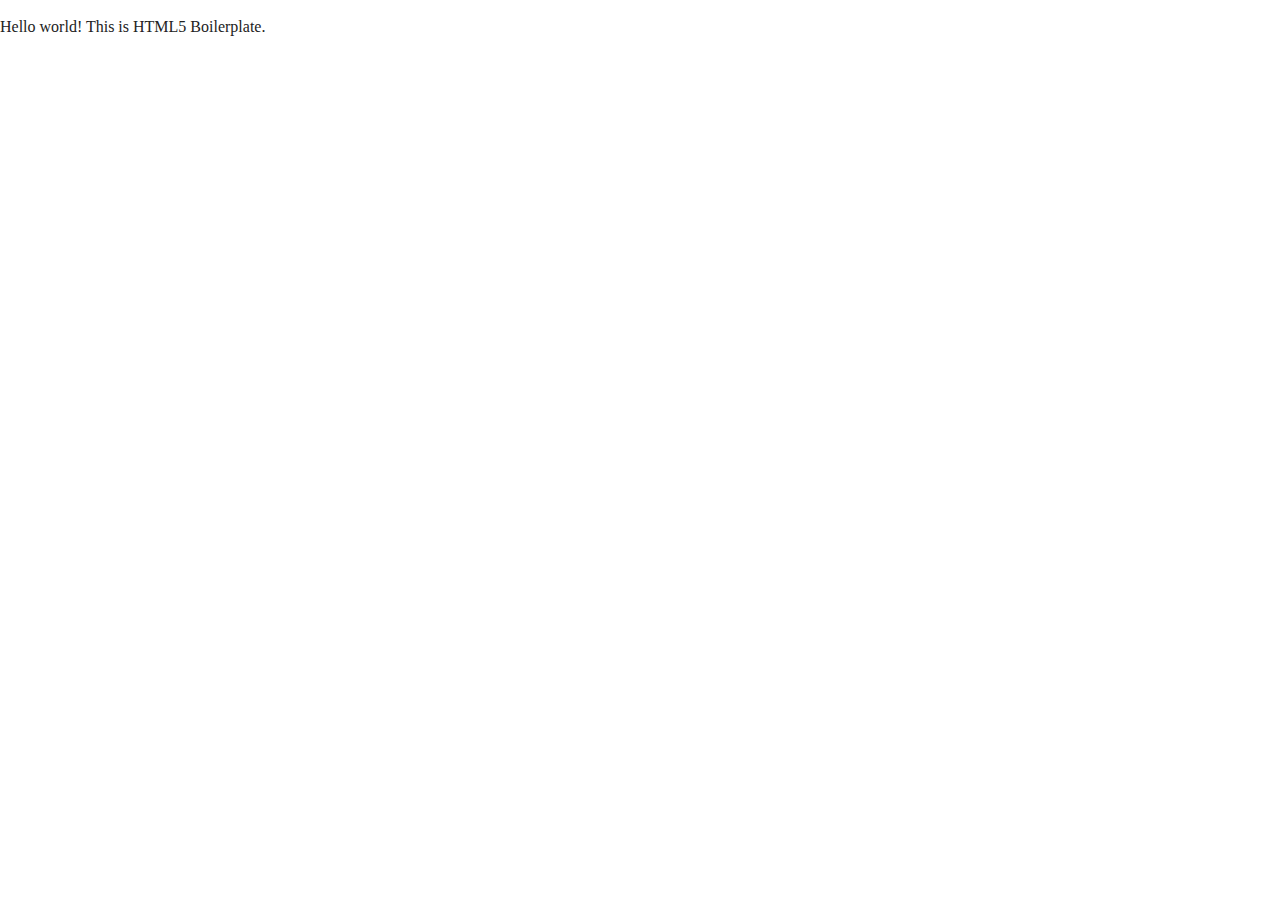
==== about/index.html @ 34fa7a8e "Index Files Updated" ====
<!doctype html>
<html class="no-js" lang="">

<head>
  <meta charset="utf-8">
  <title></title>
  <meta name="description" content="">
  <meta name="viewport" content="width=device-width, initial-scale=1">

  <meta property="og:title" content="">
  <meta property="og:type" content="">
  <meta property="og:url" content="">
  <meta property="og:image" content="">

  <link rel="manifest" href="../site.webmanifest">
  <link rel="apple-touch-icon" href="icon.png">
  <!-- Place favicon.ico in the root directory -->

  <link rel="stylesheet" href="../css/normalize.css">
  <link rel="stylesheet" href="../css/main.css">

  <meta name="theme-color" content="#fafafa">
</head>

<body>

  <!-- Add your site or application content here -->
  <p>Hello world! This is HTML5 Boilerplate.</p>
  <script src="../js/vendor/modernizr-3.11.2.min.js"></script>
  <script src="../js/plugins.js"></script>
  <script src="../js/main.js"></script>

  <!-- Google Analytics: change UA-XXXXX-Y to be your site's ID. -->
  <script>
    window.ga = function () { ga.q.push(arguments) }; ga.q = []; ga.l = +new Date;
    ga('create', 'UA-XXXXX-Y', 'auto'); ga('set', 'anonymizeIp', true); ga('set', 'transport', 'beacon'); ga('send', 'pageview')
  </script>
  <script src="../https://www.google-analytics.com/analytics.js" async></script>
</body>

</html>
---- css/main.css ----
/*! HTML5 Boilerplate v8.0.0 | MIT License | https://html5boilerplate.com/ */

/* main.css 2.1.0 | MIT License | https://github.com/h5bp/main.css#readme */
/*
 * What follows is the result of much research on cross-browser styling.
 * Credit left inline and big thanks to Nicolas Gallagher, Jonathan Neal,
 * Kroc Camen, and the H5BP dev community and team.
 */

/* ==========================================================================
   Base styles: opinionated defaults
   ========================================================================== */

html {
  color: #222;
  font-size: 1em;
  line-height: 1.4;
}

/*
 * Remove text-shadow in selection highlight:
 * https://twitter.com/miketaylr/status/12228805301
 *
 * Vendor-prefixed and regular ::selection selectors cannot be combined:
 * https://stackoverflow.com/a/16982510/7133471
 *
 * Customize the background color to match your design.
 */

::-moz-selection {
  background: #b3d4fc;
  text-shadow: none;
}

::selection {
  background: #b3d4fc;
  text-shadow: none;
}

/*
 * A better looking default horizontal rule
 */

hr {
  display: block;
  height: 1px;
  border: 0;
  border-top: 1px solid #ccc;
  margin: 1em 0;
  padding: 0;
}

/*
 * Remove the gap between audio, canvas, iframes,
 * images, videos and the bottom of their containers:
 * https://github.com/h5bp/html5-boilerplate/issues/440
 */

audio,
canvas,
iframe,
img,
svg,
video {
  vertical-align: middle;
}

/*
 * Remove default fieldset styles.
 */

fieldset {
  border: 0;
  margin: 0;
  padding: 0;
}

/*
 * Allow only vertical resizing of textareas.
 */

textarea {
  resize: vertical;
}

/* ==========================================================================
   Author's custom styles
   ========================================================================== */

/* ==========================================================================
   Helper classes
   ========================================================================== */

/*
 * Hide visually and from screen readers
 */

.hidden,
[hidden] {
  display: none !important;
}

/*
 * Hide only visually, but have it available for screen readers:
 * https://snook.ca/archives/html_and_css/hiding-content-for-accessibility
 *
 * 1. For long content, line feeds are not interpreted as spaces and small width
 *    causes content to wrap 1 word per line:
 *    https://medium.com/@jessebeach/beware-smushed-off-screen-accessible-text-5952a4c2cbfe
 */

.sr-only {
  border: 0;
  clip: rect(0, 0, 0, 0);
  height: 1px;
  margin: -1px;
  overflow: hidden;
  padding: 0;
  position: absolute;
  white-space: nowrap;
  width: 1px;
  /* 1 */
}

/*
 * Extends the .sr-only class to allow the element
 * to be focusable when navigated to via the keyboard:
 * https://www.drupal.org/node/897638
 */

.sr-only.focusable:active,
.sr-only.focusable:focus {
  clip: auto;
  height: auto;
  margin: 0;
  overflow: visible;
  position: static;
  white-space: inherit;
  width: auto;
}

/*
 * Hide visually and from screen readers, but maintain layout
 */

.invisible {
  visibility: hidden;
}

/*
 * Clearfix: contain floats
 *
 * For modern browsers
 * 1. The space content is one way to avoid an Opera bug when the
 *    `contenteditable` attribute is included anywhere else in the document.
 *    Otherwise it causes space to appear at the top and bottom of elements
 *    that receive the `clearfix` class.
 * 2. The use of `table` rather than `block` is only necessary if using
 *    `:before` to contain the top-margins of child elements.
 */

.clearfix::before,
.clearfix::after {
  content: " ";
  display: table;
}

.clearfix::after {
  clear: both;
}

/* ==========================================================================
   EXAMPLE Media Queries for Responsive Design.
   These examples override the primary ('mobile first') styles.
   Modify as content requires.
   ========================================================================== */

@media only screen and (min-width: 35em) {
  /* Style adjustments for viewports that meet the condition */
}

@media print,
  (-webkit-min-device-pixel-ratio: 1.25),
  (min-resolution: 1.25dppx),
  (min-resolution: 120dpi) {
  /* Style adjustments for high resolution devices */
}

/* ==========================================================================
   Print styles.
   Inlined to avoid the additional HTTP request:
   https://www.phpied.com/delay-loading-your-print-css/
   ========================================================================== */

@media print {
  *,
  *::before,
  *::after {
    background: #fff !important;
    color: #000 !important;
    /* Black prints faster */
    box-shadow: none !important;
    text-shadow: none !important;
  }

  a,
  a:visited {
    text-decoration: underline;
  }

  a[href]::after {
    content: " (" attr(href) ")";
  }

  abbr[title]::after {
    content: " (" attr(title) ")";
  }

  /*
   * Don't show links that are fragment identifiers,
   * or use the `javascript:` pseudo protocol
   */
  a[href^="#"]::after,
  a[href^="javascript:"]::after {
    content: "";
  }

  pre {
    white-space: pre-wrap !important;
  }

  pre,
  blockquote {
    border: 1px solid #999;
    page-break-inside: avoid;
  }

  /*
   * Printing Tables:
   * https://web.archive.org/web/20180815150934/http://css-discuss.incutio.com/wiki/Printing_Tables
   */
  thead {
    display: table-header-group;
  }

  tr,
  img {
    page-break-inside: avoid;
  }

  p,
  h2,
  h3 {
    orphans: 3;
    widows: 3;
  }

  h2,
  h3 {
    page-break-after: avoid;
  }
}
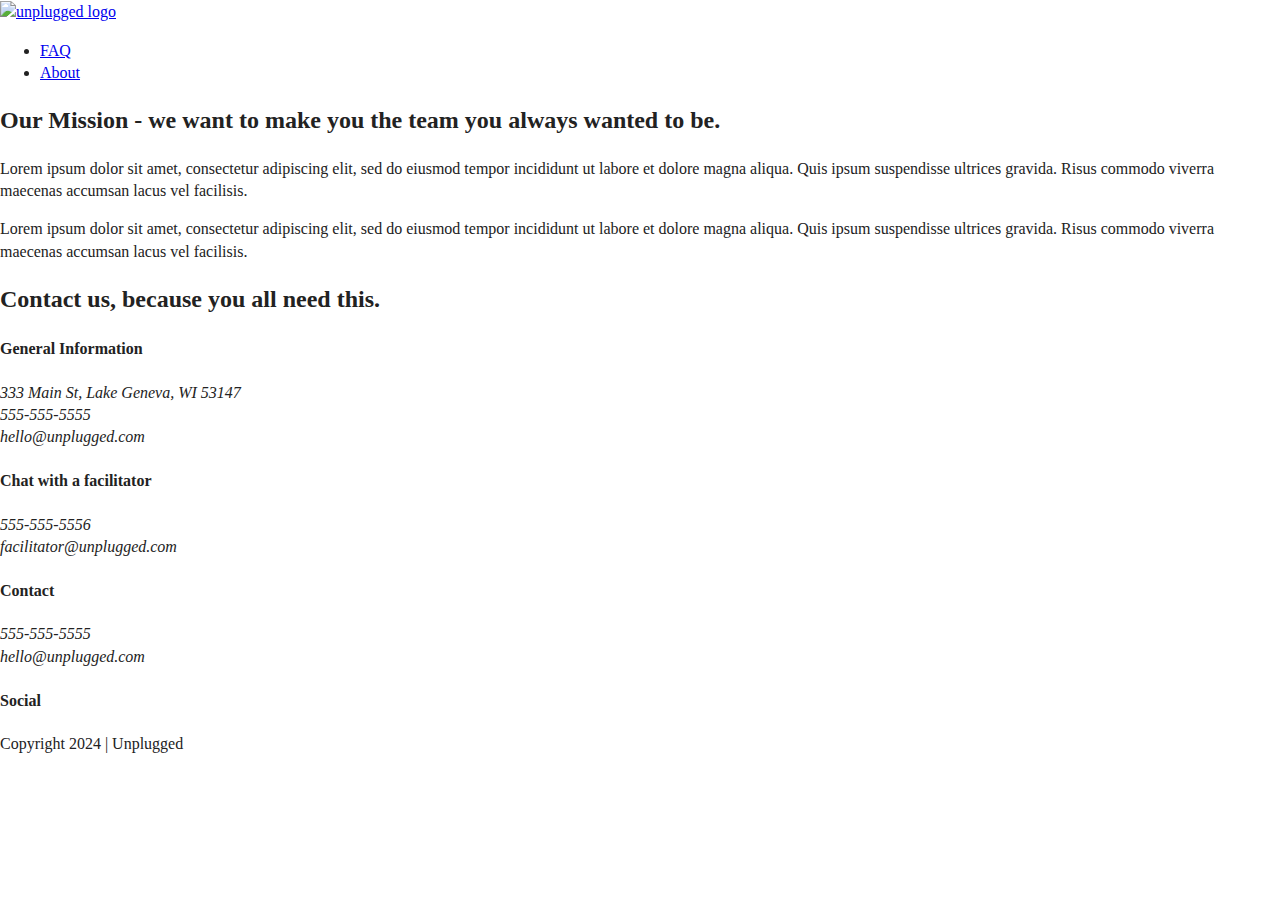
==== commit 5a44b866: "Added the About Page" ====
--- a/about/index.html
+++ b/about/index.html
@@ -1,9 +1,9 @@
 <!doctype html>
-<html class="no-js" lang="">
+<html class="no-js" lang="en">
 
 <head>
   <meta charset="utf-8">
-  <title></title>
+  <title>About | Unplugged Retreat</title>
   <meta name="description" content="">
   <meta name="viewport" content="width=device-width, initial-scale=1">
 
@@ -24,18 +24,117 @@
 
 <body>
 
-  <!-- Add your site or application content here -->
-  <p>Hello world! This is HTML5 Boilerplate.</p>
-  <script src="../js/vendor/modernizr-3.11.2.min.js"></script>
-  <script src="../js/plugins.js"></script>
-  <script src="../js/main.js"></script>
+  <header>
+    <div class="content-wrapper">
+      <a href="#"><img src="img/icon.png" alt="unplugged logo"></a>
+
+      <div class="header-divider"></div>
+      <nav>
+        <ul>
+          <li><a href="../faq/index.html" rel="noopener">FAQ</a></li>
+          <li><a href="index.html" rel="noopener">About</a></li>
+        </ul>
+      </nav>
+    </div>
+  </header>
+
+  <main>
+    <section class="mission">
+      <div class="content-wrapper">
+        <h2>Our Mission - we want to make you the team you always wanted to be.</h2>
+        <div class="mission-content">
+          <p>Lorem ipsum dolor sit amet, consectetur adipiscing elit, sed do eiusmod tempor incididunt ut labore et
+            dolore magna aliqua. Quis ipsum suspendisse ultrices gravida. Risus commodo viverra maecenas accumsan lacus
+            vel facilisis.</p>
+          <p>Lorem ipsum dolor sit amet, consectetur adipiscing elit, sed do eiusmod tempor incididunt ut labore et
+            dolore magna aliqua. Quis ipsum suspendisse ultrices gravida. Risus commodo viverra maecenas accumsan lacus
+            vel facilisis.</p>
+        </div>
+      </div>
+    </section>
+    <section class="map">
+      <figure>
+
+      </figure>
+    </section>
+
+    <section class="contact-section">
+      <div class="content-wrapper">
+        <h2>Contact us, because you all need this.</h2>
+        <div class="contact-content">
+          <div>
+            <h4>General Information</h4>
+            <address>
+              <p>333 Main St, Lake Geneva, WI 53147<br>
+                555-555-5555<br>
+                hello@unplugged.com
+              </p>
+            </address>
+          </div>
+          <div>
+            <h4>Chat with a facilitator</h4>
+            <address>
+              <p>555-555-5556<br>
+                facilitator@unplugged.com
+              </p>
+            </address>
+          </div>
+        </div>
+      </div>
+    </section>
+  </main>
+
+
+  <footer>
+    <div class="content-wrapper">
+      <div class="footer-content">
+        <div class="contact">
+          <h4>Contact</h4>
+          <address>
+            <p>
+              555-555-5555<br>
+              hello@unplugged.com
+            </p>
+          </address>
+        </div>
+        <div class="social">
+          <h4>Social</h4>
+          <div class="social-icons">
+            <p>
+            <p><a href="https://www.facebook.com" target="_blank" rel="noopener"></a></p>
+            <!-- other social links here -->
+
+          </div>
+        </div>
+      </div>
+      <div class="copyright">
+        <p>Copyright 2024 | Unplugged</p>
+      </div>
+    </div>
+
+  </footer>
+
+
+  <script src="js/vendor/modernizr-3.11.2.min.js"></script>
+  <script src="js/plugins.js"></script>
+  <script src="js/main.js"></script>
 
   <!-- Google Analytics: change UA-XXXXX-Y to be your site's ID. -->
   <script>
     window.ga = function () { ga.q.push(arguments) }; ga.q = []; ga.l = +new Date;
     ga('create', 'UA-XXXXX-Y', 'auto'); ga('set', 'anonymizeIp', true); ga('set', 'transport', 'beacon'); ga('send', 'pageview')
   </script>
-  <script src="../https://www.google-analytics.com/analytics.js" async></script>
+  <script src="https://www.google-analytics.com/analytics.js" async></script>
+</body>
+
+</html>
+
+<!-- Google Analytics: change UA-XXXXX-Y to be your site's ID. -->
+<script>
+  window.ga = function () { ga.q.push(arguments) }; ga.q = []; ga.l = +new Date;
+  ga('create', 'UA-XXXXX-Y', 'auto'); ga('set', 'anonymizeIp', true); ga('set', 'transport', 'beacon'); ga('send', 'pageview')
+</script>
+<script src="../https://www.google-analytics.com/analytics.js" async></script>
 </body>
 
 </html>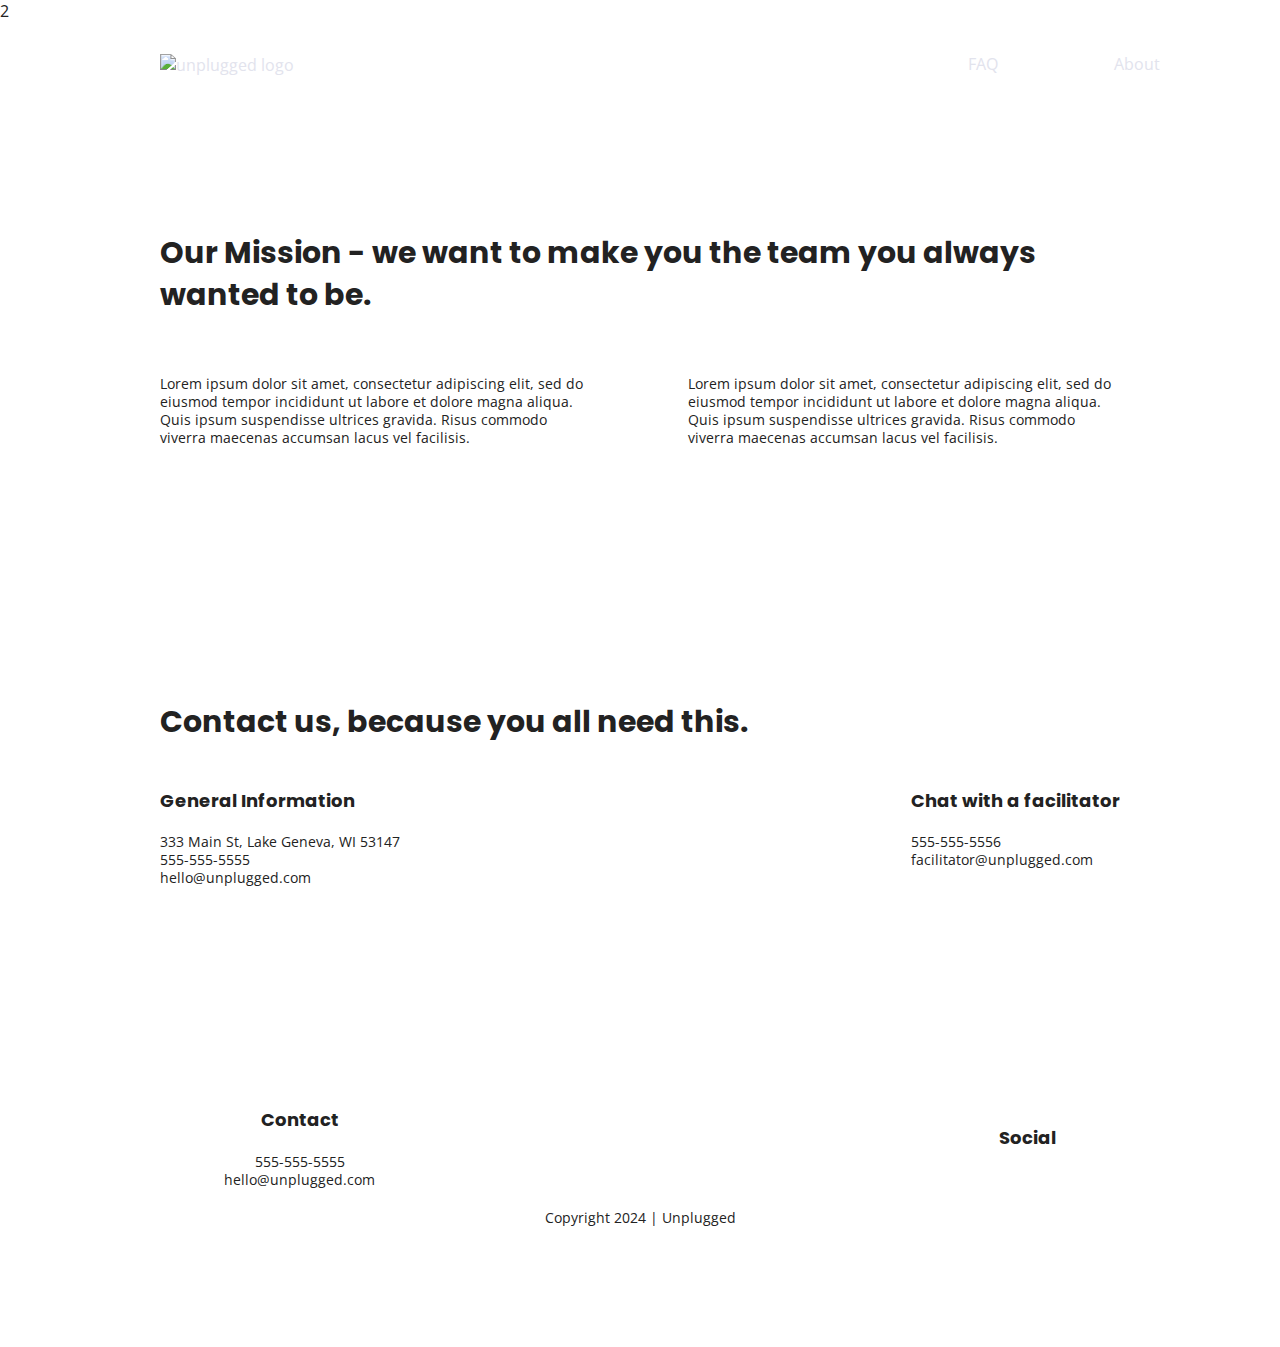
==== commit 35486a3e: "Coding Styles" ====
--- a/about/index.html
+++ b/about/index.html
@@ -20,6 +20,10 @@
   <link rel="stylesheet" href="../css/main.css">
 
   <meta name="theme-color" content="#fafafa">
+
+  2
+  <!-- Google Fonts -->
+  <link href="https://fonts.googleapis.com/css?family=Open+Sans:400,700|Poppins:500,700" rel="stylesheet">
 </head>
 
 <body>
--- a/css/main.css
+++ b/css/main.css
@@ -1,6 +1,5 @@
 /*! HTML5 Boilerplate v8.0.0 | MIT License | https://html5boilerplate.com/ */
 
-/* main.css 2.1.0 | MIT License | https://github.com/h5bp/main.css#readme */
 /*
  * What follows is the result of much research on cross-browser styling.
  * Credit left inline and big thanks to Nicolas Gallagher, Jonathan Neal,
@@ -18,14 +17,14 @@
 }
 
 /*
- * Remove text-shadow in selection highlight:
- * https://twitter.com/miketaylr/status/12228805301
- *
- * Vendor-prefixed and regular ::selection selectors cannot be combined:
- * https://stackoverflow.com/a/16982510/7133471
- *
- * Customize the background color to match your design.
- */
+   * Remove text-shadow in selection highlight:
+   * https://twitter.com/miketaylr/status/12228805301
+   *
+   * Vendor-prefixed and regular ::selection selectors cannot be combined:
+   * https://stackoverflow.com/a/16982510/7133471
+   *
+   * Customize the background color to match your design.
+   */
 
 ::-moz-selection {
   background: #b3d4fc;
@@ -38,8 +37,8 @@
 }
 
 /*
- * A better looking default horizontal rule
- */
+   * A better looking default horizontal rule
+   */
 
 hr {
   display: block;
@@ -51,10 +50,10 @@
 }
 
 /*
- * Remove the gap between audio, canvas, iframes,
- * images, videos and the bottom of their containers:
- * https://github.com/h5bp/html5-boilerplate/issues/440
- */
+   * Remove the gap between audio, canvas, iframes,
+   * images, videos and the bottom of their containers:
+   * https://github.com/h5bp/html5-boilerplate/issues/440
+   */
 
 audio,
 canvas,
@@ -66,8 +65,8 @@
 }
 
 /*
- * Remove default fieldset styles.
- */
+   * Remove default fieldset styles.
+   */
 
 fieldset {
   border: 0;
@@ -76,129 +75,540 @@
 }
 
 /*
- * Allow only vertical resizing of textareas.
- */
+   * Allow only vertical resizing of textareas.
+   */
 
 textarea {
   resize: vertical;
 }
 
 /* ==========================================================================
-   Author's custom styles
-   ========================================================================== */
-
-/* ==========================================================================
-   Helper classes
-   ========================================================================== */
-
-/*
- * Hide visually and from screen readers
- */
-
-.hidden,
-[hidden] {
+     Browser Upgrade Prompt
+     ========================================================================== */
+
+.browserupgrade {
+  margin: 0.2em 0;
+  background: #ccc;
+  color: #000;
+  padding: 0.2em 0;
+}
+
+/* ==========================================================================
+     Author's custom styles
+     ========================================================================== */
+/* General Styles */
+
+html {
+  font-size: 1rem;
+}
+
+body {
+  font-size: 1em;
+  font-family: 'Open Sans', sans-serif;
+  text-align: left;
+}
+
+ul,
+ol {
+  list-style-type: none;
+}
+
+a {
+  color: #e2e3ed;
+  text-decoration: none;
+}
+
+h2 {
+  font-family: 'Poppins', sans-serif;
+  font-size: 1.875em;
+}
+
+h3,
+h4 {
+  font-family: 'Poppins', sans-serif;
+  margin: 20px 0;
+  font-size: 1.125em;
+}
+
+p {
+  font-size: .875em;
+  line-height: 1.285;
+}
+
+address {
+  font-style: normal;
+}
+
+.content-wrapper {
+  width: 90%;
+  margin: 50px 0;
+}
+
+
+/* -------------------- Base Header - Footer Styles -------------------- */
+
+header {
+  display: flex;
+  justify-content: center;
+  padding: 15px 0;
+}
+
+header .content-wrapper {
+  margin: 0;
+  display: flex;
+  justify-content: center;
+  align-items: center;
+  flex-flow: row wrap;
+}
+
+.header-divider {
+  width: 100%;
+  height: 1px;
+  margin: 10px 0 20px 0;
+}
+
+header nav {
+  width: 60%;
+}
+
+header nav ul {
+  display: flex;
+  justify-content: space-around;
+  width: 100%;
+}
+
+footer {
+  display: flex;
+  flex-direction: column;
+  align-items: center;
+  text-align: center;
+}
+
+footer p {
+  margin: 0;
+}
+
+footer .content-wrapper {
+  width: 55%;
+}
+
+footer .contact {
+  margin-bottom: 50px;
+}
+
+footer .social-icons {
+  display: flex;
+  justify-content: space-around;
+  align-items: center;
+}
+
+footer .social-icons p {
+  display: flex;
+  justify-content: center;
+  align-items: center;
+}
+
+footer .copyright {
+  margin: 20px 0;
+}
+
+/* -------------------- Mobile Styles - Homepage -------------------- */
+
+/* Hero Area */
+
+.hero-area {
+  display: flex;
+  justify-content: center;
+}
+
+/* Aside */
+
+aside {
+  display: flex;
+  justify-content: center;
+}
+
+/* Features */
+
+.features {
+  display: flex;
+  justify-content: center;
+}
+
+.features h2 {
+  margin-bottom: 60px;
+}
+
+.features article {
+  width: 63%;
+  margin: 30px 0;
+}
+
+.features .features-items {
+  display: flex;
+  justify-content: center;
+  align-items: flex-start;
+  flex-flow: row wrap;
+}
+
+.features p {
+  margin: 0;
+}
+
+/* Reviews */
+
+.reviews {
+  display: flex;
+  justify-content: center;
+}
+
+.reviews h2 {
+  margin-bottom: 40px;
+}
+
+.reviews h3 {
+  width: 55%;
+  margin: 20px 0;
+}
+
+/* ==========================================================================
+     About Page
+     ========================================================================== */
+
+.mission {
+  display: flex;
+  justify-content: center;
+}
+
+.contact-section {
+  display: flex;
+  justify-content: center;
+}
+
+.contact-content p {
+  margin: 0;
+}
+
+/* ==========================================================================
+     FAQ Page
+     ========================================================================== */
+
+.faq {
+  display: flex;
+  justify-content: center;
+}
+
+.faq .content-wrapper {
+  display: flex;
+  justify-content: center;
+  align-items: flex-start;
+  flex-flow: row wrap;
+  margin: 50px 0 0 0;
+}
+
+.faq h2 {
+  margin-bottom: 40px;
+}
+
+.faq-content {
+  margin-bottom: 50px;
+}
+
+/* ==========================================================================
+     Helper classes
+     ========================================================================== */
+
+/*
+   * Hide visually and from screen readers
+   */
+
+.hidden {
   display: none !important;
 }
 
 /*
- * Hide only visually, but have it available for screen readers:
- * https://snook.ca/archives/html_and_css/hiding-content-for-accessibility
- *
- * 1. For long content, line feeds are not interpreted as spaces and small width
- *    causes content to wrap 1 word per line:
- *    https://medium.com/@jessebeach/beware-smushed-off-screen-accessible-text-5952a4c2cbfe
- */
-
-.sr-only {
+   * Hide only visually, but have it available for screen readers:
+   * https://snook.ca/archives/html_and_css/hiding-content-for-accessibility
+   *
+   * 1. For long content, line feeds are not interpreted as spaces and small width
+   *    causes content to wrap 1 word per line:
+   *    https://medium.com/@jessebeach/beware-smushed-off-screen-accessible-text-5952a4c2cbfe
+   */
+
+.visuallyhidden {
   border: 0;
-  clip: rect(0, 0, 0, 0);
+  clip: rect(0 0 0 0);
   height: 1px;
   margin: -1px;
   overflow: hidden;
   padding: 0;
   position: absolute;
+  width: 1px;
   white-space: nowrap;
-  width: 1px;
   /* 1 */
 }
 
 /*
- * Extends the .sr-only class to allow the element
- * to be focusable when navigated to via the keyboard:
- * https://www.drupal.org/node/897638
- */
-
-.sr-only.focusable:active,
-.sr-only.focusable:focus {
+   * Extends the .visuallyhidden class to allow the element
+   * to be focusable when navigated to via the keyboard:
+   * https://www.drupal.org/node/897638
+   */
+
+.visuallyhidden.focusable:active,
+.visuallyhidden.focusable:focus {
   clip: auto;
   height: auto;
   margin: 0;
   overflow: visible;
   position: static;
+  width: auto;
   white-space: inherit;
-  width: auto;
-}
-
-/*
- * Hide visually and from screen readers, but maintain layout
- */
+}
+
+/*
+   * Hide visually and from screen readers, but maintain layout
+   */
 
 .invisible {
   visibility: hidden;
 }
 
 /*
- * Clearfix: contain floats
- *
- * For modern browsers
- * 1. The space content is one way to avoid an Opera bug when the
- *    `contenteditable` attribute is included anywhere else in the document.
- *    Otherwise it causes space to appear at the top and bottom of elements
- *    that receive the `clearfix` class.
- * 2. The use of `table` rather than `block` is only necessary if using
- *    `:before` to contain the top-margins of child elements.
- */
-
-.clearfix::before,
-.clearfix::after {
+   * Clearfix: contain floats
+   *
+   * For modern browsers
+   * 1. The space content is one way to avoid an Opera bug when the
+   *    `contenteditable` attribute is included anywhere else in the document.
+   *    Otherwise it causes space to appear at the top and bottom of elements
+   *    that receive the `clearfix` class.
+   * 2. The use of `table` rather than `block` is only necessary if using
+   *    `:before` to contain the top-margins of child elements.
+   */
+
+.clearfix:before,
+.clearfix:after {
   content: " ";
+  /* 1 */
   display: table;
-}
-
-.clearfix::after {
+  /* 2 */
+}
+
+.clearfix:after {
   clear: both;
 }
 
 /* ==========================================================================
-   EXAMPLE Media Queries for Responsive Design.
-   These examples override the primary ('mobile first') styles.
-   Modify as content requires.
-   ========================================================================== */
-
-@media only screen and (min-width: 35em) {
-  /* Style adjustments for viewports that meet the condition */
-}
-
-@media print,
-  (-webkit-min-device-pixel-ratio: 1.25),
-  (min-resolution: 1.25dppx),
-  (min-resolution: 120dpi) {
-  /* Style adjustments for high resolution devices */
-}
-
-/* ==========================================================================
-   Print styles.
-   Inlined to avoid the additional HTTP request:
-   https://www.phpied.com/delay-loading-your-print-css/
-   ========================================================================== */
+     EXAMPLE Media Queries for Responsive Design.
+     These examples override the primary ('mobile first') styles.
+     Modify as content requires.
+     ========================================================================== */
+
+@media only screen and (min-width:768px) {
+  /*Tablet styles here*/
+
+  /* General styles */
+  .content-wrapper {
+    max-width: 640px;
+    margin: 100px 0;
+  }
+
+  /* Header */
+  header {
+    padding: 33px 0;
+  }
+
+  header .content-wrapper {
+    width: 100%;
+    justify-content: space-between;
+  }
+
+  header nav {
+    width: 20%;
+  }
+
+  header nav ul {
+    justify-content: space-between;
+  }
+
+  .header-divider {
+    display: none;
+  }
+
+  /* Hero Area */
+
+  /* Aside */
+  aside .content-wrapper {
+    margin: 50px 0;
+    display: flex;
+    justify-content: space-between;
+    align-content: flex-start;
+  }
+
+  aside .content-wrapper .form-description,
+  aside .content-wrapper .form {
+    width: 40%;
+    margin: 0;
+  }
+
+  /* Features */
+  .features article {
+    display: flex;
+    align-items: center;
+    flex-flow: column wrap;
+    flex-basis: 50%;
+  }
+
+  .features .features-item-description {
+    width: 62%;
+  }
+
+  /* Reviews */
+  .reviews article {
+    display: flex;
+    justify-content: space-between;
+  }
+
+  .reviews article div {
+    width: 49%;
+  }
+
+  /* Footer */
+  footer .content-wrapper {
+    width: 65%;
+  }
+
+  .footer-content {
+    display: flex;
+    justify-content: space-between;
+    align-items: center;
+  }
+
+  footer .contact {
+    margin-bottom: 0;
+  }
+
+  footer .copyright {
+    width: 100%;
+  }
+
+  /* ==========================================================================
+     About Page
+     ========================================================================== */
+
+  .mission-content {
+    display: flex;
+    justify-content: space-between;
+    align-items: flex-start;
+    padding-top: 20px;
+  }
+
+  .mission-content p {
+    width: 45%;
+  }
+
+  .contact-section .content-wrapper h2 {
+    width: 80%;
+  }
+
+  .contact-content {
+    display: flex;
+    justify-content: space-between;
+    align-items: flex-start;
+  }
+
+  /* ==========================================================================
+     FAQ Page
+     ========================================================================== */
+
+  .faq .content-wrapper {
+    justify-content: space-between;
+  }
+
+  .faq-content {
+    flex-basis: 45%;
+  }
+
+  .faq h2 {
+    width: 100%;
+  }
+}
+
+@media only screen and (min-width:1200px) {
+  /*Desktop styles here*/
+
+  /* General styles */
+  .content-wrapper {
+    max-width: 960px;
+  }
+
+  /* Header */
+  header {
+    padding: 15px 0;
+  }
+
+  /* Hero */
+  .hero-area h1 {
+    width: 80%;
+  }
+
+  /* Aside */
+  aside .content-wrapper {
+    justify-content: space-around;
+  }
+
+  aside .content-wrapper .form-description,
+  aside .content-wrapper .form {
+    width: 30%;
+  }
+
+  /* Features */
+
+  .features h2 {
+    width: 90%;
+  }
+
+  .features article {
+    flex-basis: 33%;
+  }
+
+  /* Reviews */
+  .reviews article div {
+    width: 42%;
+  }
+
+  /* ==========================================================================
+    About Page
+    ========================================================================== */
+
+  .mission h2,
+  .contact-section .content-wrapper h2 {
+    width: 95%;
+  }
+
+  /* ==========================================================================
+    FAQ Page
+    ========================================================================== */
+  .faq h2 {
+    width: 100%;
+  }
+
+}
+
+/* ==========================================================================
+     Print styles.
+     Inlined to avoid the additional HTTP request:
+     https://www.phpied.com/delay-loading-your-print-css/
+     ========================================================================== */
 
 @media print {
+
   *,
-  *::before,
-  *::after {
-    background: #fff !important;
+  *:before,
+  *:after {
+    background: transparent !important;
     color: #000 !important;
     /* Black prints faster */
+    -webkit-box-shadow: none !important;
     box-shadow: none !important;
     text-shadow: none !important;
   }
@@ -208,20 +618,20 @@
     text-decoration: underline;
   }
 
-  a[href]::after {
+  a[href]:after {
     content: " (" attr(href) ")";
   }
 
-  abbr[title]::after {
+  abbr[title]:after {
     content: " (" attr(title) ")";
   }
 
   /*
-   * Don't show links that are fragment identifiers,
-   * or use the `javascript:` pseudo protocol
-   */
-  a[href^="#"]::after,
-  a[href^="javascript:"]::after {
+       * Don't show links that are fragment identifiers,
+       * or use the `javascript:` pseudo protocol
+       */
+  a[href^="#"]:after,
+  a[href^="javascript:"]:after {
     content: "";
   }
 
@@ -236,9 +646,9 @@
   }
 
   /*
-   * Printing Tables:
-   * https://web.archive.org/web/20180815150934/http://css-discuss.incutio.com/wiki/Printing_Tables
-   */
+       * Printing Tables:
+       * http://css-discuss.incutio.com/wiki/Printing_Tables
+       */
   thead {
     display: table-header-group;
   }
@@ -259,5 +669,4 @@
   h3 {
     page-break-after: avoid;
   }
-}
-
+}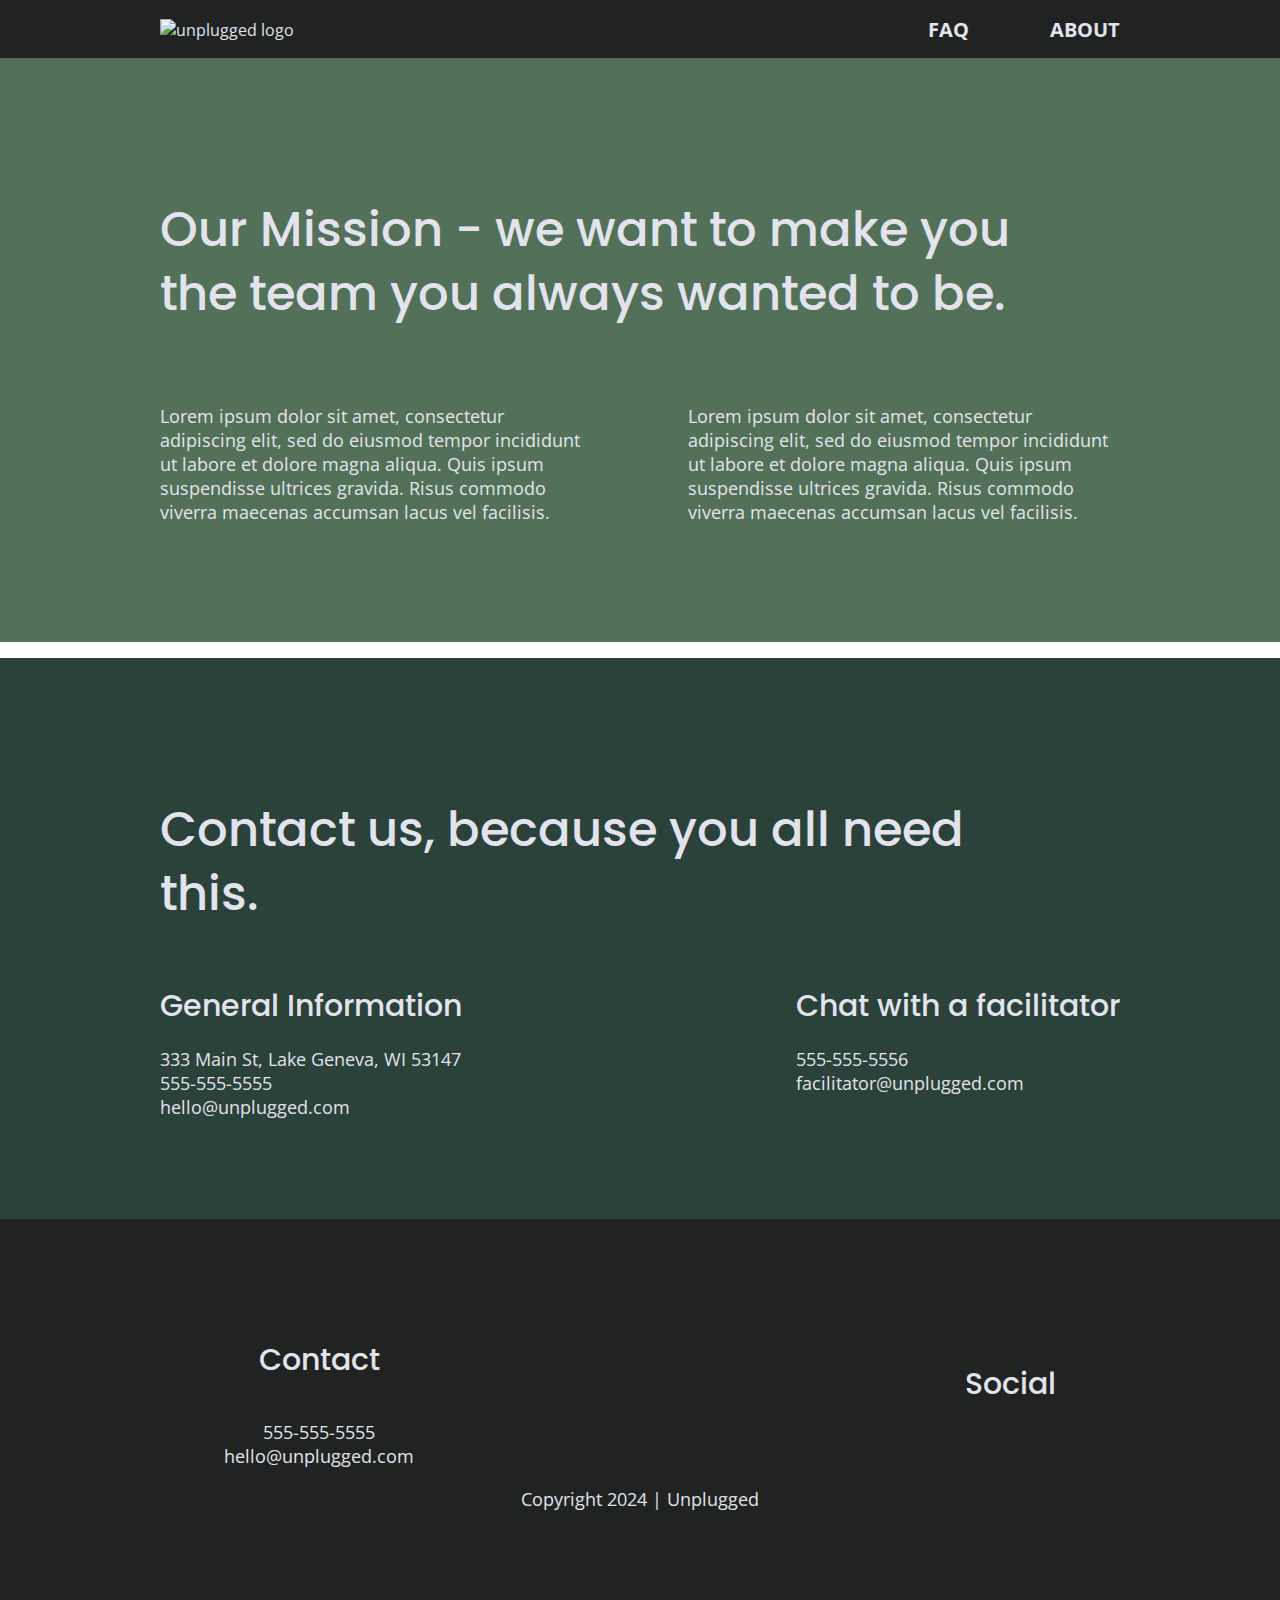
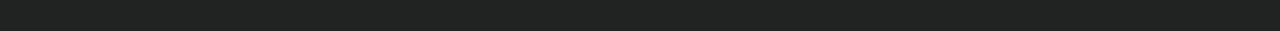
==== commit 21349791: "Adding Remaining Styles" ====
--- a/about/index.html
+++ b/about/index.html
@@ -21,7 +21,6 @@
 
   <meta name="theme-color" content="#fafafa">
 
-  2
   <!-- Google Fonts -->
   <link href="https://fonts.googleapis.com/css?family=Open+Sans:400,700|Poppins:500,700" rel="stylesheet">
 </head>
--- a/css/main.css
+++ b/css/main.css
@@ -105,12 +105,15 @@
 body {
   font-size: 1em;
   font-family: 'Open Sans', sans-serif;
+  color: #e2e3ed;
   text-align: left;
 }
 
 ul,
 ol {
   list-style-type: none;
+  margin: 0;
+  padding: 0;
 }
 
 a {
@@ -121,11 +124,13 @@
 h2 {
   font-family: 'Poppins', sans-serif;
   font-size: 1.875em;
+  font-weight: 500;
 }
 
 h3,
 h4 {
   font-family: 'Poppins', sans-serif;
+  font-weight: 500;
   margin: 20px 0;
   font-size: 1.125em;
 }
@@ -151,6 +156,7 @@
   display: flex;
   justify-content: center;
   padding: 15px 0;
+  background-color: #202322;
 }
 
 header .content-wrapper {
@@ -162,6 +168,7 @@
 }
 
 .header-divider {
+  background: #3a3a3a;
   width: 100%;
   height: 1px;
   margin: 10px 0 20px 0;
@@ -169,12 +176,19 @@
 
 header nav {
   width: 60%;
+  font-size: 1.125em;
+  font-weight: 700;
+  text-transform: uppercase;
 }
 
 header nav ul {
   display: flex;
   justify-content: space-around;
   width: 100%;
+}
+
+header nav ul li {
+  font-size: 1.125em;
 }
 
 footer {
@@ -182,6 +196,7 @@
   flex-direction: column;
   align-items: center;
   text-align: center;
+  background-color: #202322;
 }
 
 footer p {
@@ -221,12 +236,47 @@
   justify-content: center;
 }
 
+.hero-area h1 {
+  font-size: 2.25em;
+  font-family: 'Poppins', Arial, Helvetica, sans-serif;
+  font-weight: 500;
+  line-height: 1.2;
+}
+
 /* Aside */
 
 aside {
   display: flex;
   justify-content: center;
-}
+  background-color: #527158;
+}
+
+aside .form {
+  margin-top: 30px;
+}
+
+input[type=text] {
+  box-sizing: border-box;
+  width: 100%;
+  color: #2a423a;
+  font-style: italic;
+  padding: 1em;
+}
+
+input[type=button] {
+  width: 100%;
+  padding: 20px 0;
+  margin-top: 20px;
+  background-color: #2a423a;
+  font-family: 'Poppins', Helvetica, Arial, sans-serif;
+  font-weight: 500;
+  font-size: 1.125em;
+  color: #e2e3ed;
+  border: none;
+  text-align: center;
+  text-transform: uppercase;
+}
+
 
 /* Features */
 
@@ -252,6 +302,7 @@
 }
 
 .features p {
+  text-align: center;
   margin: 0;
 }
 
@@ -260,10 +311,12 @@
 .reviews {
   display: flex;
   justify-content: center;
+  background-color: #2a423a;
 }
 
 .reviews h2 {
   margin-bottom: 40px;
+  line-height: 1;
 }
 
 .reviews h3 {
@@ -278,11 +331,13 @@
 .mission {
   display: flex;
   justify-content: center;
+  background-color: #527158;
 }
 
 .contact-section {
   display: flex;
   justify-content: center;
+  background-color: #2a423a;
 }
 
 .contact-content p {
@@ -296,6 +351,7 @@
 .faq {
   display: flex;
   justify-content: center;
+  background-color: #527158;
 }
 
 .faq .content-wrapper {
@@ -308,10 +364,15 @@
 
 .faq h2 {
   margin-bottom: 40px;
+  line-height: 1;
 }
 
 .faq-content {
   margin-bottom: 50px;
+}
+
+.faq-content h4 {
+  line-height: 1.333;
 }
 
 /* ==========================================================================
@@ -412,6 +473,17 @@
     margin: 100px 0;
   }
 
+  h2 {
+    font-size: 2.25em;
+    line-height: 1.333;
+  }
+
+  h3 {
+    font-size: 1.5em;
+    line-height: 1.25;
+  }
+
+
   /* Header */
   header {
     padding: 33px 0;
@@ -420,6 +492,10 @@
   header .content-wrapper {
     width: 100%;
     justify-content: space-between;
+  }
+
+  header figure {
+    width: 30%;
   }
 
   header nav {
@@ -451,6 +527,10 @@
   }
 
   /* Features */
+  .features h2 {
+    margin-bottom: 20px;
+  }
+
   .features article {
     display: flex;
     align-items: center;
@@ -468,8 +548,17 @@
     justify-content: space-between;
   }
 
+  .reviews h2 {
+    width: 85%;
+  }
+
   .reviews article div {
     width: 49%;
+  }
+
+  .reviews h3 {
+    width: 75%;
+    margin: 0;
   }
 
   /* Footer */
@@ -477,19 +566,30 @@
     width: 65%;
   }
 
-  .footer-content {
+  footer .footer-content {
     display: flex;
     justify-content: space-between;
     align-items: center;
+    flex-direction: row;
   }
 
   footer .contact {
     margin-bottom: 0;
   }
 
+  footer h4 {
+    font-size: 1.5em;
+    margin-bottom: 40px;
+  }
+
+  footer p {
+    line-height: 1.285;
+  }
+
   footer .copyright {
     width: 100%;
   }
+
 
   /* ==========================================================================
      About Page
@@ -516,6 +616,10 @@
     align-items: flex-start;
   }
 
+  .contact-content h4 {
+    font-size: 1.5em;
+  }
+
   /* ==========================================================================
      FAQ Page
      ========================================================================== */
@@ -531,142 +635,190 @@
   .faq h2 {
     width: 100%;
   }
+
+  .faq h4,
+  .faq p {
+    font-size: .875em;
+    line-height: 1.125;
+  }
 }
 
 @media only screen and (min-width:1200px) {
   /*Desktop styles here*/
 
-  /* General styles */
-  .content-wrapper {
-    max-width: 960px;
-  }
-
-  /* Header */
-  header {
-    padding: 15px 0;
-  }
-
-  /* Hero */
-  .hero-area h1 {
-    width: 80%;
-  }
-
-  /* Aside */
-  aside .content-wrapper {
-    justify-content: space-around;
-  }
-
-  aside .content-wrapper .form-description,
-  aside .content-wrapper .form {
-    width: 30%;
-  }
-
-  /* Features */
-
-  .features h2 {
-    width: 90%;
-  }
-
-  .features article {
-    flex-basis: 33%;
-  }
-
-  /* Reviews */
-  .reviews article div {
-    width: 42%;
-  }
-
-  /* ==========================================================================
+  @media only screen and (min-width:1200px) {
+    /*Desktop styles here*/
+
+    /* General styles */
+    .content-wrapper {
+      max-width: 960px;
+    }
+
+    /* Header */
+    header {
+      padding: 15px 0;
+    }
+
+    h2 {
+      font-size: 2.25em;
+    }
+
+    h3,
+    h4 {
+      font-size: 1.875em;
+    }
+
+    p {
+      font-size: 1.125em;
+      line-height: 1.333;
+    }
+
+    /* Hero */
+    .hero-area h1 {
+      font-size: 3.75em;
+      width: 80%;
+    }
+
+    /* Aside */
+    aside .content-wrapper {
+      justify-content: space-around;
+    }
+
+    aside .content-wrapper .form-description,
+    aside .content-wrapper .form {
+      width: 30%;
+    }
+
+    .form-description p {
+      font-size: 1.125em;
+    }
+
+    /* Features */
+
+    .features h2 {
+      width: 90%;
+    }
+
+    .features article {
+      flex-basis: 33%;
+    }
+
+    /* Reviews */
+
+    .reviews h2 {
+      padding-bottom: 50px;
+    }
+
+    .reviews article div {
+      width: 42%;
+    }
+
+    footer h4 {
+      font-size: 1.875em;
+    }
+
+    /* ==========================================================================
     About Page
     ========================================================================== */
 
-  .mission h2,
-  .contact-section .content-wrapper h2 {
-    width: 95%;
-  }
-
-  /* ==========================================================================
+    .mission h2,
+    .contact-section .content-wrapper h2 {
+      width: 95%;
+      font-size: 3em;
+    }
+
+    .contact-content h4 {
+      font-size: 1.875em;
+    }
+
+    /* ==========================================================================
     FAQ Page
     ========================================================================== */
-  .faq h2 {
-    width: 100%;
-  }
-
-}
-
-/* ==========================================================================
+    .faq h2 {
+      width: 100%;
+      font-size: 3em;
+    }
+
+    .faq h4,
+    .faq p {
+      font-size: 1.125em;
+      line-height: 1;
+    }
+  }
+
+  /* ==========================================================================
      Print styles.
      Inlined to avoid the additional HTTP request:
      https://www.phpied.com/delay-loading-your-print-css/
      ========================================================================== */
 
-@media print {
-
-  *,
-  *:before,
-  *:after {
-    background: transparent !important;
-    color: #000 !important;
-    /* Black prints faster */
-    -webkit-box-shadow: none !important;
-    box-shadow: none !important;
-    text-shadow: none !important;
-  }
-
-  a,
-  a:visited {
-    text-decoration: underline;
-  }
-
-  a[href]:after {
-    content: " (" attr(href) ")";
-  }
-
-  abbr[title]:after {
-    content: " (" attr(title) ")";
-  }
-
-  /*
+  @media print {
+
+    *,
+    *:before,
+    *:after {
+      background: transparent !important;
+      color: #000 !important;
+      /* Black prints faster */
+      -webkit-box-shadow: none !important;
+      box-shadow: none !important;
+      text-shadow: none !important;
+    }
+
+    a,
+    a:visited {
+      text-decoration: underline;
+    }
+
+    a[href]:after {
+      content: " (" attr(href) ")";
+    }
+
+    abbr[title]:after {
+      content: " (" attr(title) ")";
+    }
+
+    /*
        * Don't show links that are fragment identifiers,
        * or use the `javascript:` pseudo protocol
        */
-  a[href^="#"]:after,
-  a[href^="javascript:"]:after {
-    content: "";
-  }
-
-  pre {
-    white-space: pre-wrap !important;
-  }
-
-  pre,
-  blockquote {
-    border: 1px solid #999;
-    page-break-inside: avoid;
-  }
-
-  /*
+    a[href^="#"]:after,
+    a[href^="javascript:"]:after {
+      content: "";
+    }
+
+    pre {
+      white-space: pre-wrap !important;
+    }
+
+    pre,
+    blockquote {
+      border: 1px solid #999;
+      page-break-inside: avoid;
+    }
+
+    /*
        * Printing Tables:
        * http://css-discuss.incutio.com/wiki/Printing_Tables
        */
-  thead {
-    display: table-header-group;
-  }
-
-  tr,
-  img {
-    page-break-inside: avoid;
-  }
-
-  p,
-  h2,
-  h3 {
-    orphans: 3;
-    widows: 3;
-  }
-
-  h2,
-  h3 {
-    page-break-after: avoid;
-  }
-}+    thead {
+      display: table-header-group;
+    }
+
+    tr,
+    img {
+      page-break-inside: avoid;
+    }
+
+    p,
+    h2,
+    h3 {
+      orphans: 3;
+      widows: 3;
+    }
+
+    h2,
+    h3 {
+      page-break-after: avoid;
+    }
+  }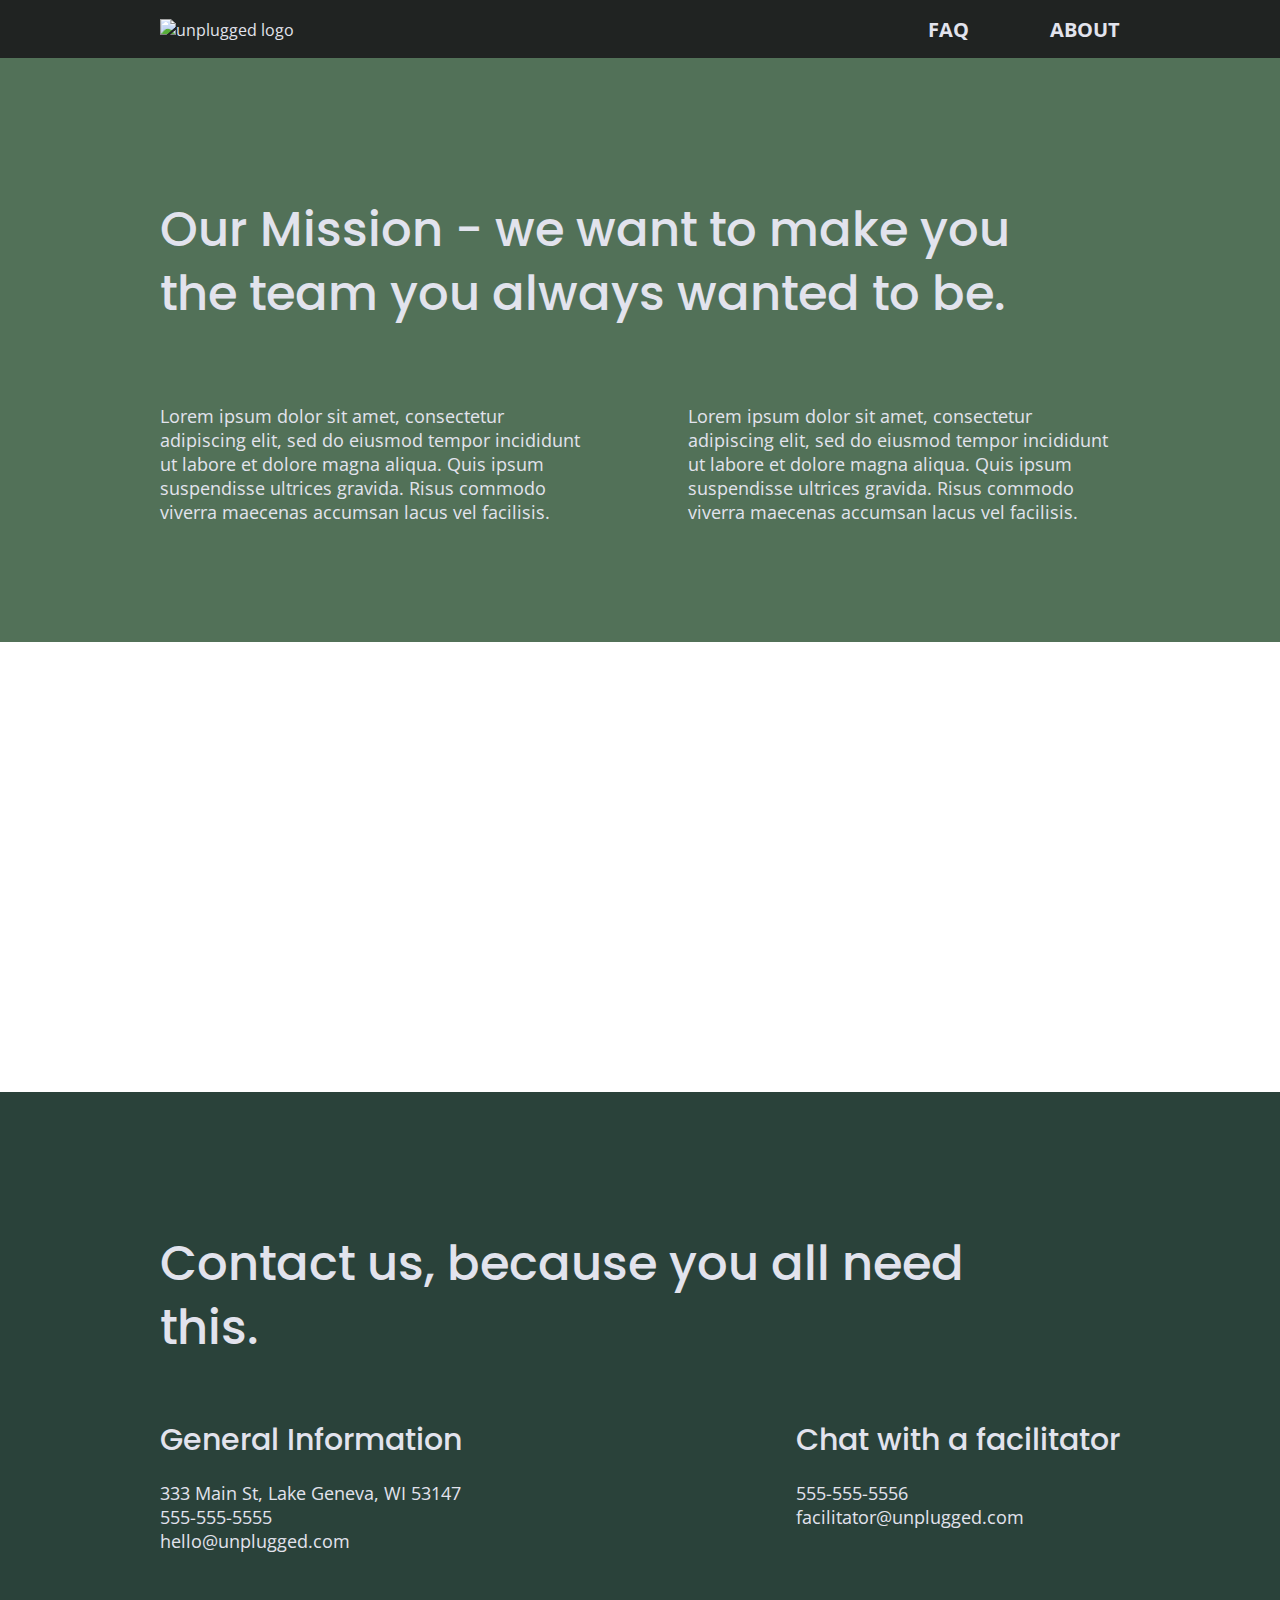
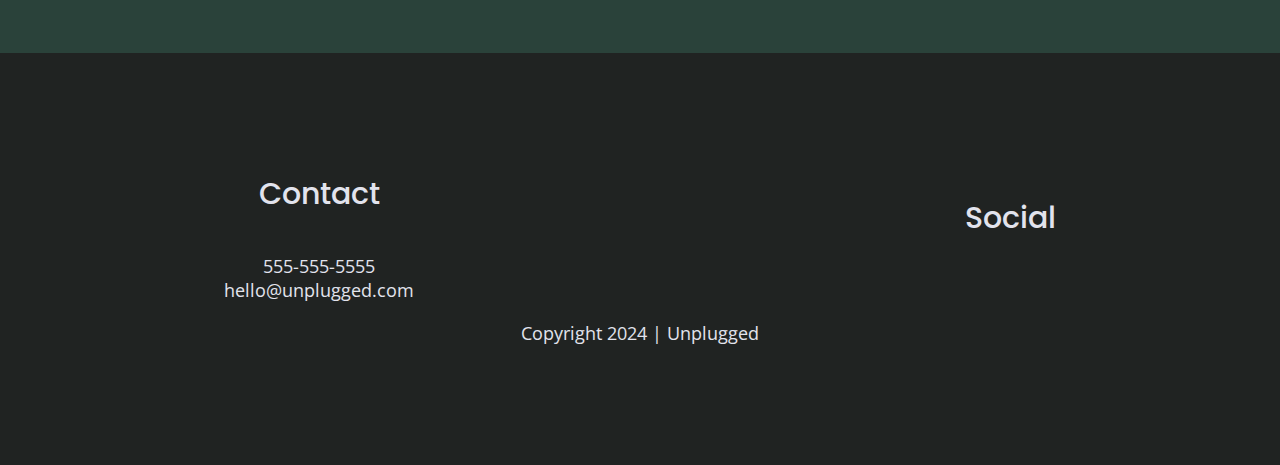
==== commit 3567bd98: "Responsive Map" ====
--- a/about/index.html
+++ b/about/index.html
@@ -29,7 +29,7 @@
 
   <header>
     <div class="content-wrapper">
-      <a href="#"><img src="img/icon.png" alt="unplugged logo"></a>
+      <a href="#"><img src="img/unpluggedlogo.png" alt="unplugged logo"></a>
 
       <div class="header-divider"></div>
       <nav>
@@ -55,9 +55,12 @@
         </div>
       </div>
     </section>
-    <section class="map">
+    <section class="map-container">
       <figure>
-
+        <iframe
+          src="https://www.google.com/maps/embed?pb=!1m18!1m12!1m3!1d5939.81588314287!2d-87.62936715285127!3d41.89483687121958!2m3!1f0!2f0!3f0!3m2!1i1024!2i768!4f13.1!3m3!1m2!1s0x880e2cacb6009385%3A0xbf408f8756d869cf!2sOmni%20Chicago%20Hotel!5e0!3m2!1sen!2sus!4v1703817797741!5m2!1sen!2sus"
+          width="600" height="450" style="border:0;" allowfullscreen="" loading="lazy"
+          referrerpolicy="no-referrer-when-downgrade"></iframe>
       </figure>
     </section>
 
--- a/css/main.css
+++ b/css/main.css
@@ -96,6 +96,7 @@
 /* ==========================================================================
      Author's custom styles
      ========================================================================== */
+
 /* General Styles */
 
 html {
@@ -123,16 +124,16 @@
 
 h2 {
   font-family: 'Poppins', sans-serif;
+  font-weight: 500;
   font-size: 1.875em;
-  font-weight: 500;
 }
 
 h3,
 h4 {
   font-family: 'Poppins', sans-serif;
   font-weight: 500;
+  font-size: 1.125em;
   margin: 20px 0;
-  font-size: 1.125em;
 }
 
 p {
@@ -140,6 +141,14 @@
   line-height: 1.285;
 }
 
+img {
+  width: 100%;
+}
+
+figure {
+  margin: 0;
+}
+
 address {
   font-style: normal;
 }
@@ -149,7 +158,6 @@
   margin: 50px 0;
 }
 
-
 /* -------------------- Base Header - Footer Styles -------------------- */
 
 header {
@@ -167,10 +175,14 @@
   flex-flow: row wrap;
 }
 
+header figure {
+  width: 60%;
+}
+
 .header-divider {
   background: #3a3a3a;
+  height: 1px;
   width: 100%;
-  height: 1px;
   margin: 10px 0 20px 0;
 }
 
@@ -182,9 +194,9 @@
 }
 
 header nav ul {
+  width: 100%;
   display: flex;
   justify-content: space-around;
-  width: 100%;
 }
 
 header nav ul li {
@@ -232,13 +244,17 @@
 /* Hero Area */
 
 .hero-area {
+  background: url(../img/unplugged-retreat.jpg);
+  background-size: cover;
+  background-position: center;
+  min-height: 500px;
   display: flex;
   justify-content: center;
 }
 
 .hero-area h1 {
   font-size: 2.25em;
-  font-family: 'Poppins', Arial, Helvetica, sans-serif;
+  font-family: 'Poppins', Helvetica, Arial, sans-serif;
   font-weight: 500;
   line-height: 1.2;
 }
@@ -246,9 +262,9 @@
 /* Aside */
 
 aside {
-  display: flex;
-  justify-content: center;
   background-color: #527158;
+  display: flex;
+  justify-content: center;
 }
 
 aside .form {
@@ -277,10 +293,12 @@
   text-transform: uppercase;
 }
 
-
 /* Features */
 
 .features {
+  background: url('../img/unplugged-retreat-features.jpg');
+  background-size: cover;
+  background-position: center;
   display: flex;
   justify-content: center;
 }
@@ -309,9 +327,9 @@
 /* Reviews */
 
 .reviews {
-  display: flex;
-  justify-content: center;
   background-color: #2a423a;
+  display: flex;
+  justify-content: center;
 }
 
 .reviews h2 {
@@ -329,15 +347,31 @@
      ========================================================================== */
 
 .mission {
-  display: flex;
-  justify-content: center;
   background-color: #527158;
+  display: flex;
+  justify-content: center;
+}
+
+.map figure {
+  width: 100%;
+  height: 0;
+  padding-bottom: 125%;
+  overflow: hidden;
+  position: relative;
+}
+
+.map iframe {
+  width: 100%;
+  height: 100%;
+  position: absolute;
+  top: 0;
+  left: 0;
 }
 
 .contact-section {
-  display: flex;
-  justify-content: center;
   background-color: #2a423a;
+  display: flex;
+  justify-content: center;
 }
 
 .contact-content p {
@@ -349,9 +383,9 @@
      ========================================================================== */
 
 .faq {
-  display: flex;
-  justify-content: center;
   background-color: #527158;
+  display: flex;
+  justify-content: center;
 }
 
 .faq .content-wrapper {
@@ -483,7 +517,6 @@
     line-height: 1.25;
   }
 
-
   /* Header */
   header {
     padding: 33px 0;
@@ -511,6 +544,16 @@
   }
 
   /* Hero Area */
+
+  .hero-area {
+    min-height: 600px;
+  }
+
+  .hero-area h1 {
+    font-size: 3em;
+    line-height: 1;
+    margin: 0;
+  }
 
   /* Aside */
   aside .content-wrapper {
@@ -527,6 +570,7 @@
   }
 
   /* Features */
+
   .features h2 {
     margin-bottom: 20px;
   }
@@ -552,6 +596,7 @@
     width: 85%;
   }
 
+  .reviews article figure,
   .reviews article div {
     width: 49%;
   }
@@ -590,7 +635,6 @@
     width: 100%;
   }
 
-
   /* ==========================================================================
      About Page
      ========================================================================== */
@@ -623,7 +667,6 @@
   /* ==========================================================================
      FAQ Page
      ========================================================================== */
-
   .faq .content-wrapper {
     justify-content: space-between;
   }
@@ -646,179 +689,177 @@
 @media only screen and (min-width:1200px) {
   /*Desktop styles here*/
 
-  @media only screen and (min-width:1200px) {
-    /*Desktop styles here*/
-
-    /* General styles */
-    .content-wrapper {
-      max-width: 960px;
-    }
-
-    /* Header */
-    header {
-      padding: 15px 0;
-    }
-
-    h2 {
-      font-size: 2.25em;
-    }
-
-    h3,
-    h4 {
-      font-size: 1.875em;
-    }
-
-    p {
-      font-size: 1.125em;
-      line-height: 1.333;
-    }
-
-    /* Hero */
-    .hero-area h1 {
-      font-size: 3.75em;
-      width: 80%;
-    }
-
-    /* Aside */
-    aside .content-wrapper {
-      justify-content: space-around;
-    }
-
-    aside .content-wrapper .form-description,
-    aside .content-wrapper .form {
-      width: 30%;
-    }
-
-    .form-description p {
-      font-size: 1.125em;
-    }
-
-    /* Features */
-
-    .features h2 {
-      width: 90%;
-    }
-
-    .features article {
-      flex-basis: 33%;
-    }
-
-    /* Reviews */
-
-    .reviews h2 {
-      padding-bottom: 50px;
-    }
-
-    .reviews article div {
-      width: 42%;
-    }
-
-    footer h4 {
-      font-size: 1.875em;
-    }
-
-    /* ==========================================================================
+  /* General styles */
+  .content-wrapper {
+    max-width: 960px;
+  }
+
+  /* Header */
+  header {
+    padding: 15px 0;
+  }
+
+  h2 {
+    font-size: 2.25em;
+  }
+
+  h3,
+  h4 {
+    font-size: 1.875em;
+  }
+
+  p {
+    font-size: 1.125em;
+    line-height: 1.333;
+  }
+
+  /* Hero */
+  .hero-area h1 {
+    font-size: 3.75em;
+    width: 80%;
+  }
+
+  /* Aside */
+  aside .content-wrapper {
+    justify-content: space-around;
+  }
+
+  aside .content-wrapper .form-description,
+  aside .content-wrapper .form {
+    width: 30%;
+  }
+
+  .form-description p {
+    font-size: 1.125em;
+  }
+
+  /* Features */
+
+
+  .features h2 {
+    width: 90%;
+  }
+
+  .features article {
+    flex-basis: 33%;
+  }
+
+  /* Reviews */
+
+  .reviews h2 {
+    padding-bottom: 50px;
+  }
+
+  .reviews article div {
+    width: 42%;
+  }
+
+  footer h4 {
+    font-size: 1.875em;
+  }
+
+  /* ==========================================================================
     About Page
     ========================================================================== */
 
-    .mission h2,
-    .contact-section .content-wrapper h2 {
-      width: 95%;
-      font-size: 3em;
-    }
-
-    .contact-content h4 {
-      font-size: 1.875em;
-    }
-
-    /* ==========================================================================
+  .mission h2,
+  .contact-section .content-wrapper h2 {
+    width: 95%;
+    font-size: 3em;
+  }
+
+  .contact-content h4 {
+    font-size: 1.875em;
+  }
+
+  /* ==========================================================================
     FAQ Page
     ========================================================================== */
-    .faq h2 {
-      width: 100%;
-      font-size: 3em;
-    }
-
-    .faq h4,
-    .faq p {
-      font-size: 1.125em;
-      line-height: 1;
-    }
-  }
-
-  /* ==========================================================================
+  .faq h2 {
+    width: 100%;
+    font-size: 3em;
+  }
+
+  .faq h4,
+  .faq p {
+    font-size: 1.125em;
+    line-height: 1;
+  }
+}
+
+/* ==========================================================================
      Print styles.
      Inlined to avoid the additional HTTP request:
      https://www.phpied.com/delay-loading-your-print-css/
      ========================================================================== */
 
-  @media print {
-
-    *,
-    *:before,
-    *:after {
-      background: transparent !important;
-      color: #000 !important;
-      /* Black prints faster */
-      -webkit-box-shadow: none !important;
-      box-shadow: none !important;
-      text-shadow: none !important;
-    }
-
-    a,
-    a:visited {
-      text-decoration: underline;
-    }
-
-    a[href]:after {
-      content: " (" attr(href) ")";
-    }
-
-    abbr[title]:after {
-      content: " (" attr(title) ")";
-    }
-
-    /*
+@media print {
+
+  *,
+  *:before,
+  *:after {
+    background: transparent !important;
+    color: #000 !important;
+    /* Black prints faster */
+    -webkit-box-shadow: none !important;
+    box-shadow: none !important;
+    text-shadow: none !important;
+  }
+
+  a,
+  a:visited {
+    text-decoration: underline;
+  }
+
+  a[href]:after {
+    content: " (" attr(href) ")";
+  }
+
+  abbr[title]:after {
+    content: " (" attr(title) ")";
+  }
+
+  /*
        * Don't show links that are fragment identifiers,
        * or use the `javascript:` pseudo protocol
        */
-    a[href^="#"]:after,
-    a[href^="javascript:"]:after {
-      content: "";
-    }
-
-    pre {
-      white-space: pre-wrap !important;
-    }
-
-    pre,
-    blockquote {
-      border: 1px solid #999;
-      page-break-inside: avoid;
-    }
-
-    /*
+  a[href^="#"]:after,
+  a[href^="javascript:"]:after {
+    content: "";
+  }
+
+  pre {
+    white-space: pre-wrap !important;
+  }
+
+  pre,
+  blockquote {
+    border: 1px solid #999;
+    page-break-inside: avoid;
+  }
+
+  /*
        * Printing Tables:
        * http://css-discuss.incutio.com/wiki/Printing_Tables
        */
-    thead {
-      display: table-header-group;
-    }
-
-    tr,
-    img {
-      page-break-inside: avoid;
-    }
-
-    p,
-    h2,
-    h3 {
-      orphans: 3;
-      widows: 3;
-    }
-
-    h2,
-    h3 {
-      page-break-after: avoid;
-    }
-  }+  thead {
+    display: table-header-group;
+  }
+
+  tr,
+  img {
+    page-break-inside: avoid;
+  }
+
+  p,
+  h2,
+  h3 {
+    orphans: 3;
+    widows: 3;
+  }
+
+  h2,
+  h3 {
+    page-break-after: avoid;
+  }
+}